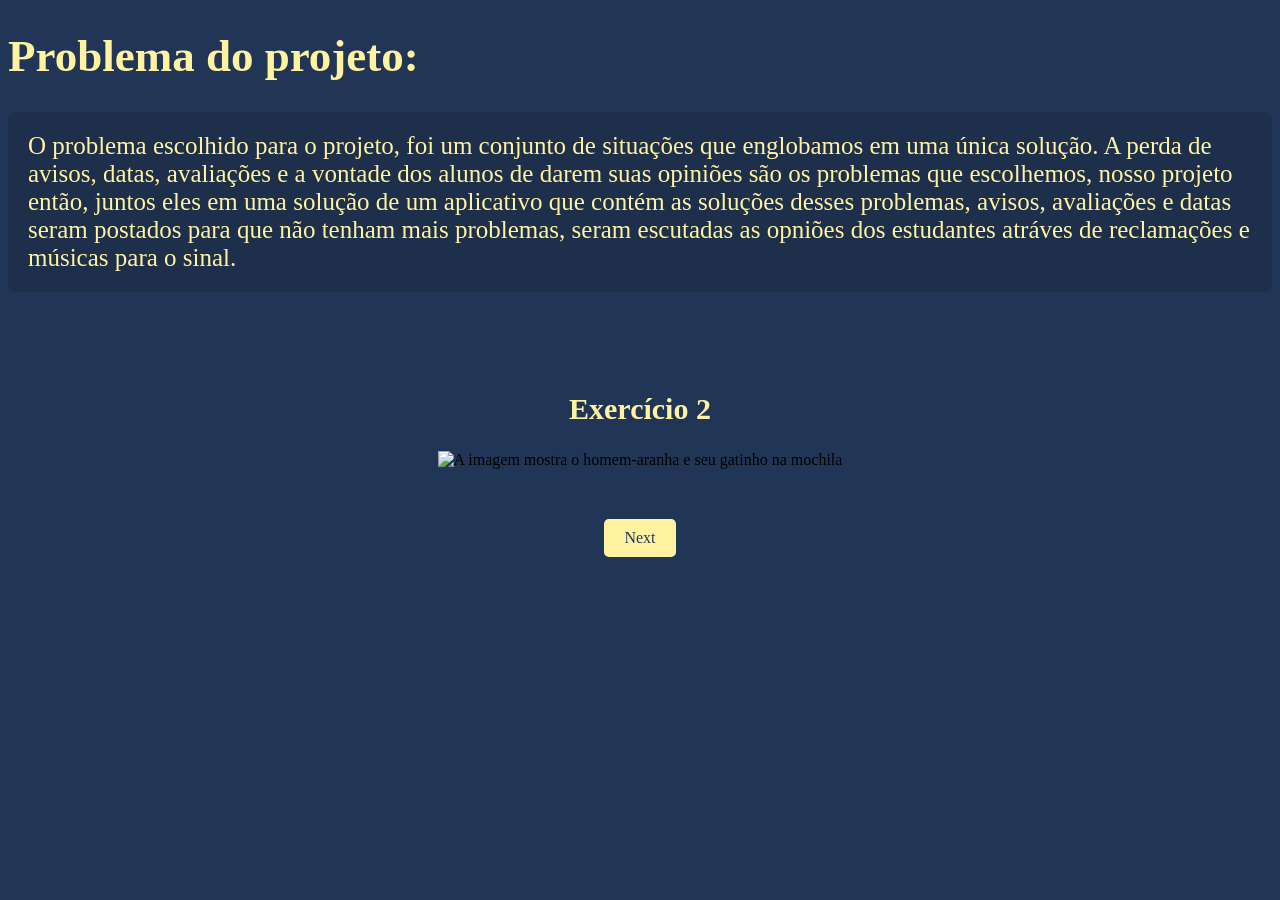
==== Atividade 2/index.html @ 9e1be5f7 "terminei a atividade 1, estou na 2" ====
<!DOCTYPE html>
<html lang="en">
<head>
    <meta charset="UTF-8">
    <meta name="viewport" content="width=device-width, initial-scale=1.0">
    <link rel="stylesheet" href="styles.css">
    <title>Document</title>
</head>
<body>
    <h1>Problema do projeto:</h1>
    <p>O problema escolhido para o projeto, foi um conjunto de situações 
       que englobamos em uma única solução. A perda de avisos, datas, avaliações
       e a vontade dos alunos de darem suas opiniões são os problemas que escolhemos,
       nosso projeto então, juntos eles em uma solução de um aplicativo que contém 
       as soluções desses problemas, avisos, avaliações e datas seram postados para 
       que não tenham mais problemas, seram escutadas as opniões dos estudantes atráves
       de reclamações e músicas para o sinal. </p>
    

       <h2>Exercício 2</h2>
       <div class="imagem">
       <img src="C:\Users\aluno\projeto-mobile-2tri-marial\Atividade 2\img\homemaranha.png." alt="A imagem mostra o homem-aranha e seu gatinho na mochila">
       </div>

       <div class="botao">
        <a href="2index.html" class="segundapag">Next</a>
    </div>

</body>
</html>
---- Atividade 2/styles.css ----
body {
    background-color:  #213657;
}

h1 {
    color: #FFF3A2;
    font-size: 45px;
}

h2 {
    color: #FFF3A2;
    text-align: center;
    font-size: 30px;
    margin-top: 100px;
}

p {
    color: #FFF3A2;
    font-size: 25px;
    background-color: #1d2f4b;
    border-radius: 8px;
    min-height: 100px;
    padding: 20px;
}

.imagem {
    display: flex;
    justify-content: center;
}

.botao {
    margin-top: 50px;
    display: flex;
    justify-content: center;
}

.segundapag {
    background-color: #FFF3A2;
    color: #24395A;
    padding: 10px 20px;
    text-decoration: none;
    border-radius: 5px;
}
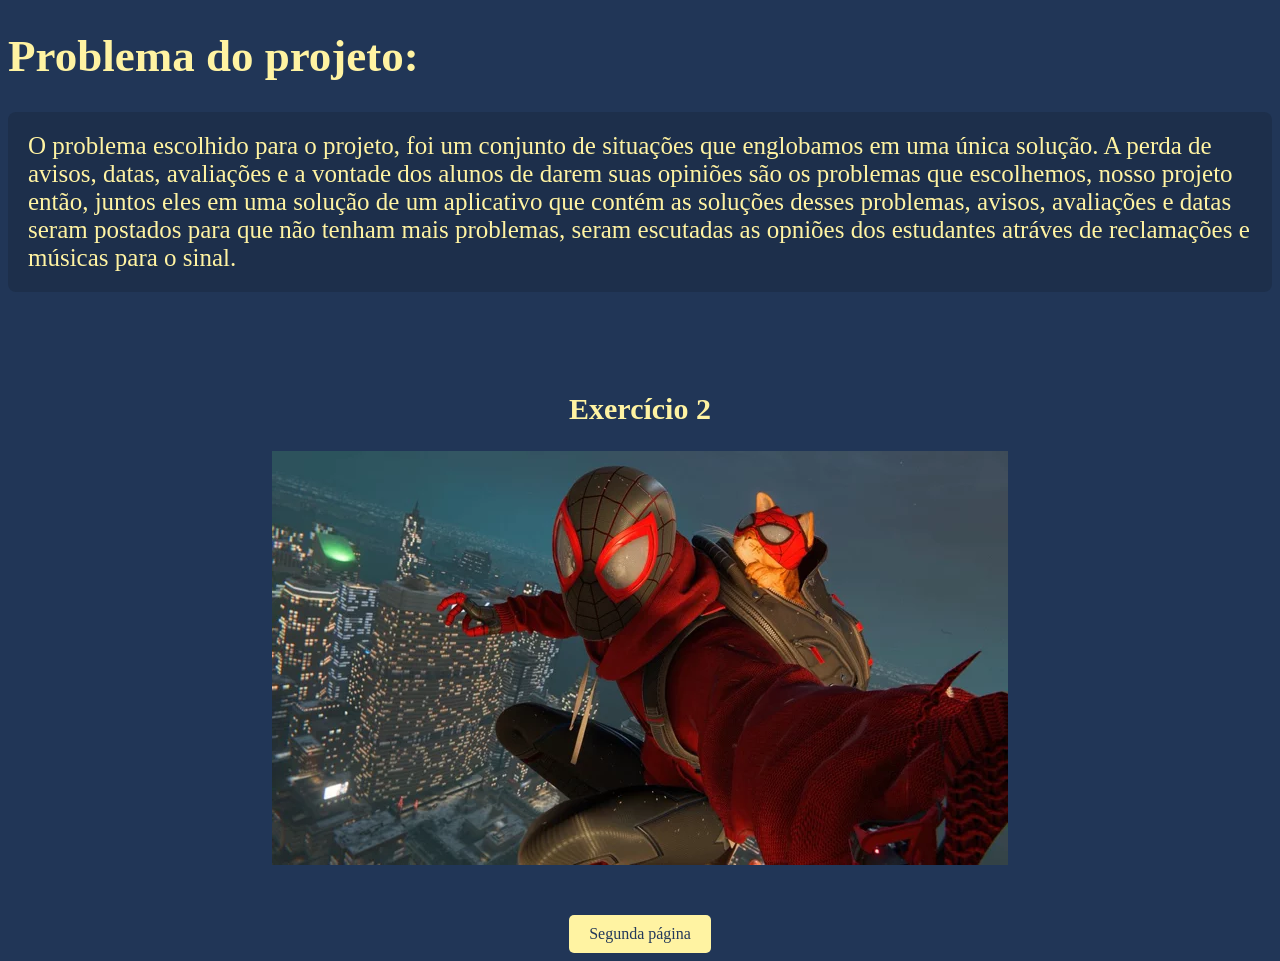
==== commit d21a8720: "terminei a atividade 2, comecei a 3" ====
--- a/Atividade 2/index.html
+++ b/Atividade 2/index.html
@@ -19,11 +19,11 @@
 
        <h2>Exercício 2</h2>
        <div class="imagem">
-       <img src="C:\Users\aluno\projeto-mobile-2tri-marial\Atividade 2\img\homemaranha.png." alt="A imagem mostra o homem-aranha e seu gatinho na mochila">
+       <img src="../Atividade 2/img/homemaranha.png" alt="A imagem mostra o homem-aranha e seu gatinho na mochila">
        </div>
 
        <div class="botao">
-        <a href="2index.html" class="segundapag">Next</a>
+        <a href="2index.html" class="segundapag">Segunda página</a>
     </div>
 
 </body>
